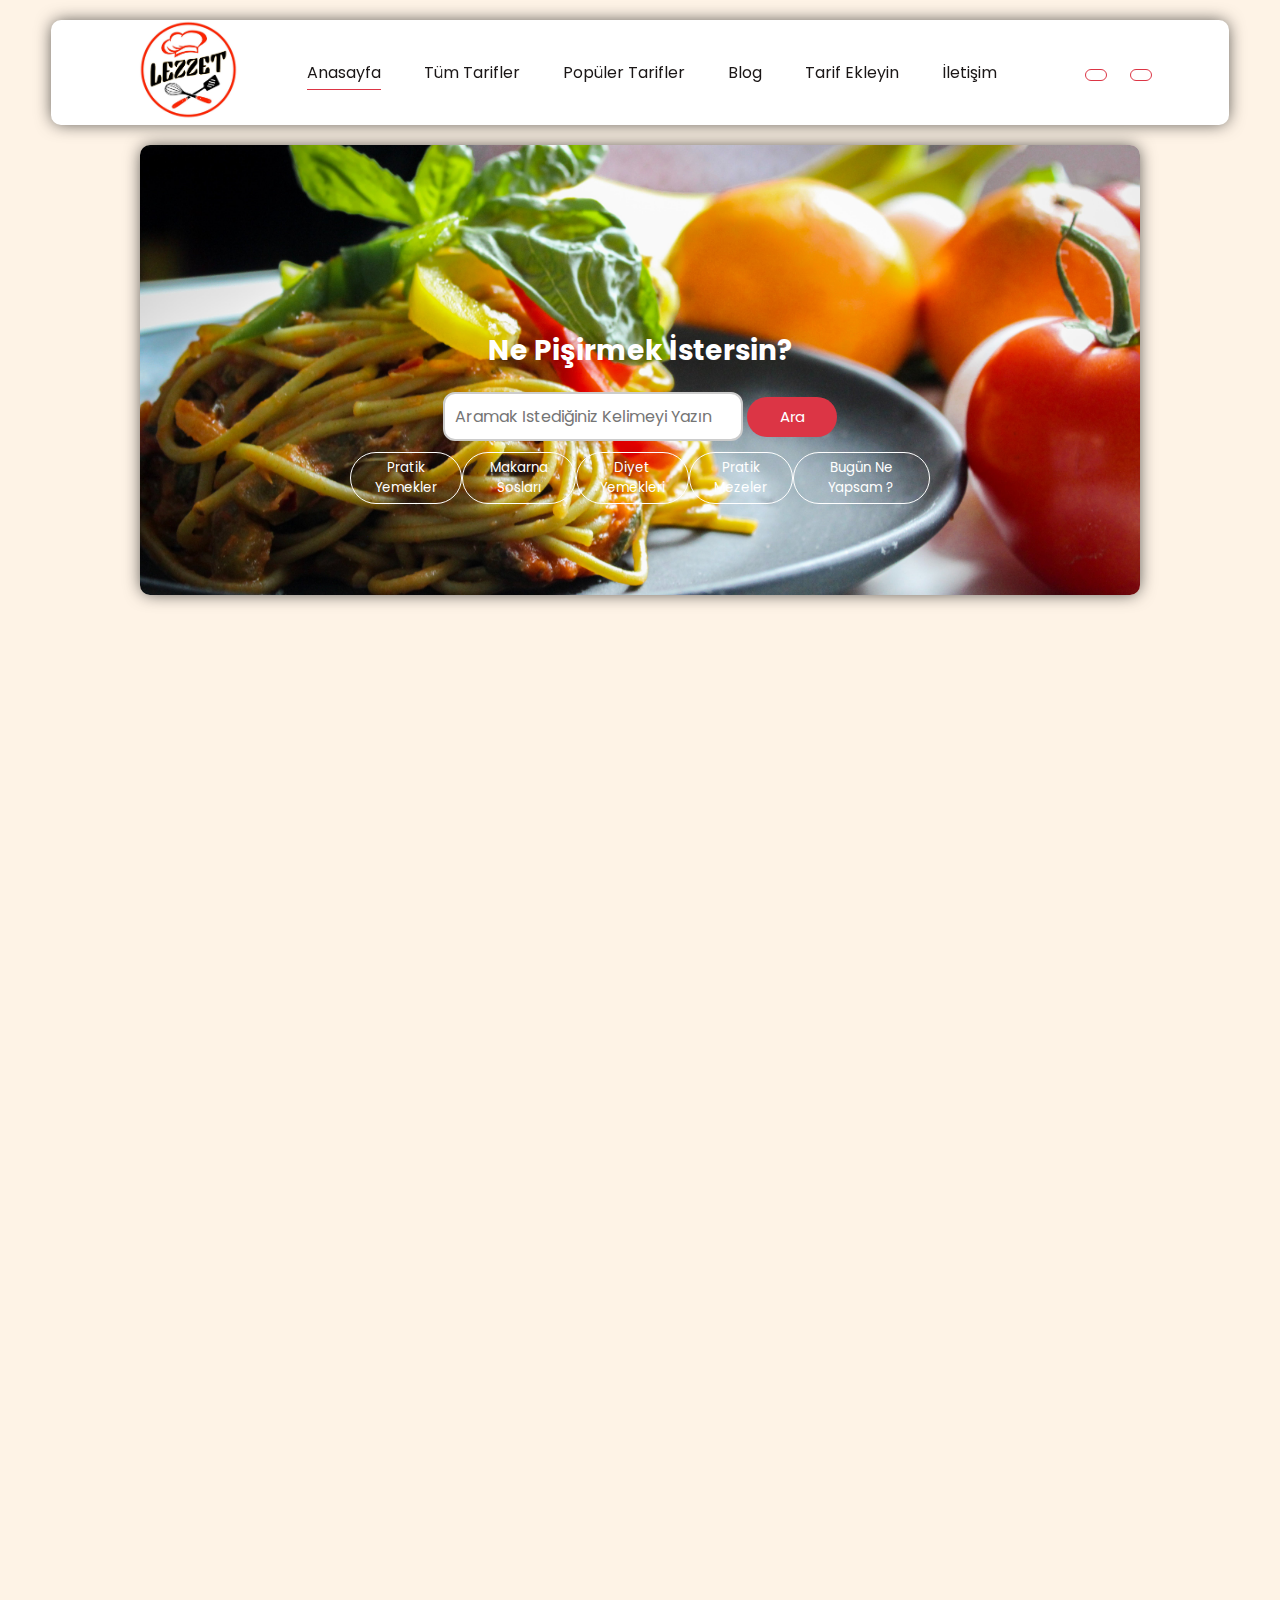
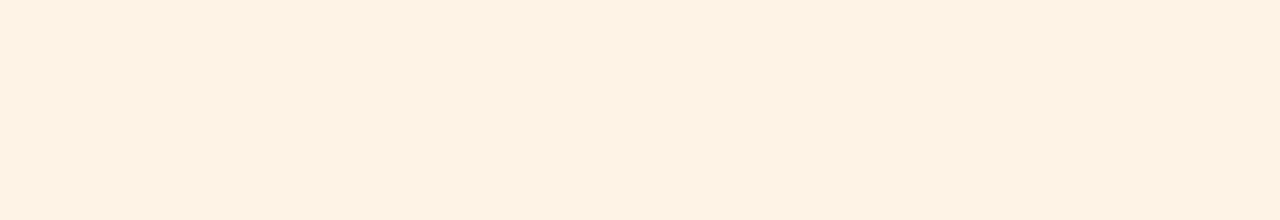
==== index.html @ feac5b28 "first commit" ====
<!DOCTYPE html>
<html lang="en">
<head>
    <meta charset="UTF-8">
    <meta name="viewport" content="width=device-width, initial-scale=1.0">
    <link rel="stylesheet" href="https://cdnjs.cloudflare.com/ajax/libs/font-awesome/6.5.1/css/all.min.css" integrity="sha512-DTOQO9RWCH3ppGqcWaEA1BIZOC6xxalwEsw9c2QQeAIftl+Vegovlnee1c9QX4TctnWMn13TZye+giMm8e2LwA==" crossorigin="anonymous" referrerpolicy="no-referrer" />
    <title>Lezzetdünyası</title>
    <link rel="stylesheet" href="styles/style.css">
</head>
<body>
<section>

    
   <!-- header start--> 
<header class="header">
    <div class="buttons">
        <button>
            <i class="fa-solid fa-list"></i>
        </button>
    </div>
    <a href="#" class="logo"> 
        <img src="image/channels4_profile.jpg" alt="">
    </a>
    <nav class="navbar">
        <a href="#" class="active" onclick="window.location.href='index.html'">Anasayfa</a>
        <a href="#" onclick="window.location.href='tarifler.php'" >Tüm tarifler</a>
        <a href="#" onclick="window.location.href='tarifler.php'">Popüler tarifler</a>
        <a href="#">Blog</a>
        <a href="#" onclick="window.location.href='yenitarif.php'">Tarif ekleyin</a>
        <a href="#">İletişim</a>
    </nav>
    <div class="buttons">
        <button class="büyütec">
            <i class="fa-solid fa-magnifying-glass"></i>
        </button>
        <button  onclick="GirişSayfasınaGötür()" >
            <i class="fa-regular fa-user"> </i>
            
        </button>
    </div>
    <script>
        function GirişSayfasınaGötür() {
          window.location.href = 'kayit.php'; 
        }
      </script>
</header>
    <!-- header end-->

    <!-- home start-->
    <section class="home">
        <div class="anasayfa_cerceve">
            
            <div class="cerceve_icerik">
                <div class="arama_kısmı">
                    <h1>Ne pişirmek İstersin?</h1>
                    <div class="arama_kutusu">
                        <input type="text" class="text_kutusu" placeholder="Aramak istediğiniz kelimeyi yazın">
                        <button type="button" class="ara-buton">Ara</button>
                    </div>
                    <div class="fast_tip">
                        <button type="button">Pratik yemekler</button>
                        <button type="button">Makarna sosları</button>
                        <button type="button">Diyet yemekleri</button>
                        <button type="button">Pratik mezeler</button>
                        <button type="button">Bugün ne yapsam ?</button>
                    </div>
                    
                </div>
                
            </div>
        </div>
        
    </section>
    
    <!-- home end-->
    
    
</section>    
</body>
</html>
---- styles/style.css ----
@import url('https://fonts.googleapis.com/css2?family=Poppins:wght@100;300;400;500;600&display=swap');

:root{
    --main--color: #dc3545;
    --black-color: #1a1616;
    --border: 0.1rem solid rgba(255,255,255,0.3);
}


*{
    font-family: 'Poppins', sans-serif;
    margin: 0;
    padding: 0;
    box-sizing: border-box;
    text-decoration: none;
    border: none;
    outline: none;
    text-transform: capitalize;
    transition: 0.2s ease;
}


html{
    font-size: 62.5%;
    overflow-x: hidden;
    scroll-padding-top: 9rem;
    scroll-behavior: smooth;
}

body{
    background-color: #fef3e6;
    height: 200vh;
    
}



/* header start */

.header .logo img {
    
    height: 10rem;
    margin-left: -8rem;
    
}
.header{
    background-color: rgb(255, 255, 255);
    display: flex;
    align-items: center;
    justify-content: space-between;
    padding: 0 6%;
    margin: 2rem 4%;
    border-radius: 10px;
    box-shadow: 0px 0px 17px -2px rgba(0 , 0 , 0 , 0.75);
    position: sticky;
    top: 0;
    z-index: 1000;
}

.header .navbar a{
    margin: 0 2rem;
    font-size: 1.6rem;
    color: var(--black-color);
    border-bottom: 0.1rem solid transparent;

}
.header .navbar .active,
.header .navbar a:hover{
    border-color: var(--main--color);
    padding-bottom: 0.5rem;
}

.header .buttons button{
    background-color:transparent;
    margin-left: 2rem;
    font-size: 2rem;
    cursor: pointer;
    color: #dc3545;
    
}



.fa-solid.fa-list{
    margin-left: -11rem;
}


/* header end */

.anasayfa_cerceve{
    display: block;
    width: 1000px;
    height: 450px;
    background-color: white;
    align-items: center;
    margin: 0 auto;
    text-align: center;
    padding: 20rem;
    border: 1px none ;
    border-radius: 10px;
    box-shadow: 0px 0px 17px -2px rgba(0 , 0 , 0 , 0.75);
    position: sticky;
    font-size: 15px;
   background: url('../image/anasayfa1.jpg') center center/cover;
     
}

.cerceve_icerik{
    position: relative;
    bottom: 35px;
    right: 0%;
}

.arama_kutusu{
    width: 100%;
    height: 5rem;
    background-color: transparent;
   
}

.arama_kutusu button{
    
    width: 15%;
    height: 4rem;
    background-color: #dc3545;
    font-size: 1.5rem;
    border-radius: 2rem;
    border: none;
    color: #ffffff;
    
}

.arama_kutusu .text_kutusu{
    
    width: 300px; 
            padding: 10px;
            font-size: 16px;
            border: 2px solid #ccc ;
            border-radius: 12px;
}
.arama_kısmı h1{
    position:relative;
    padding: 2rem;
    color: #ffffff;
    font-size: 28px;
}

.fast_tip {
    display: flex;
    justify-content: space-between;
    background-color: transparent; /* Çerçeve rengi beyaz */
    padding: 10px;
    
    
    
}

button {
    background-color: transparent; /* Arkaplan rengi şeffaf */
    border: 1px solid;
    padding: 5px 10px;
    cursor: pointer;
    transition: background-color 0.3s ease; /* Geçiş efekti */
    color: #ffffff;
    border-radius: 3rem;
}

button:hover {
    background-color: black; /* Mouse ile üzerine gelindiğinde arkaplan siyah */
    color: white; /* Yazı rengini beyaz yapabilirsiniz */
}
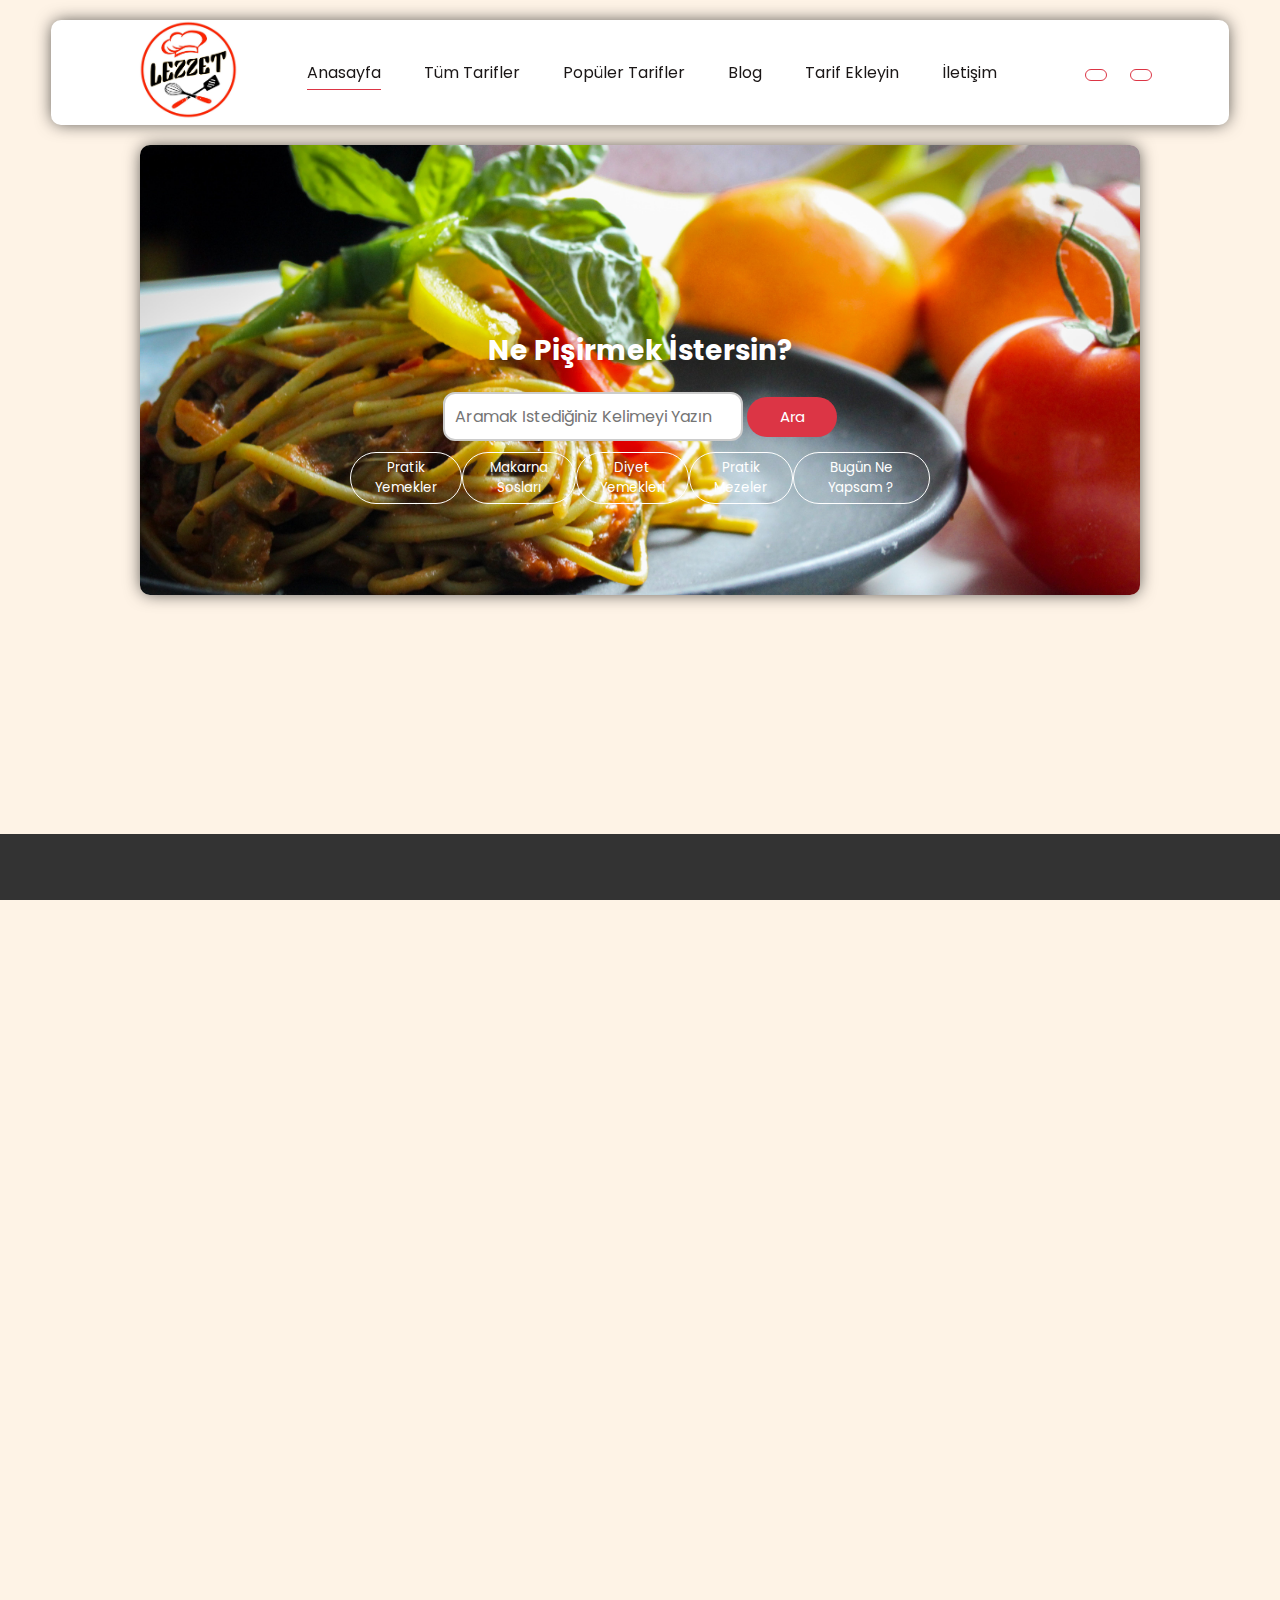
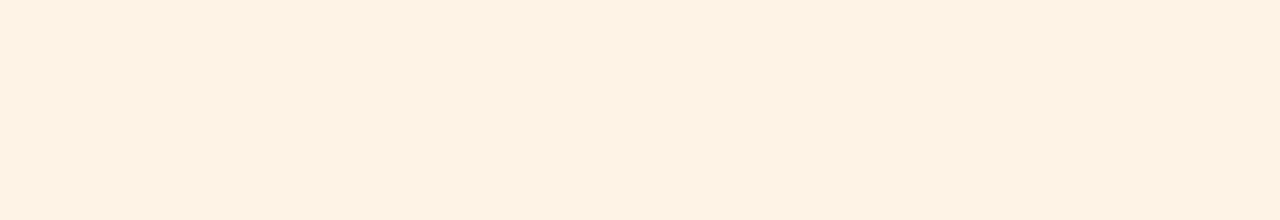
==== commit 0c493add: "lst" ====
--- a/index.html
+++ b/index.html
@@ -6,6 +6,131 @@
     <link rel="stylesheet" href="https://cdnjs.cloudflare.com/ajax/libs/font-awesome/6.5.1/css/all.min.css" integrity="sha512-DTOQO9RWCH3ppGqcWaEA1BIZOC6xxalwEsw9c2QQeAIftl+Vegovlnee1c9QX4TctnWMn13TZye+giMm8e2LwA==" crossorigin="anonymous" referrerpolicy="no-referrer" />
     <title>Lezzetdünyası</title>
     <link rel="stylesheet" href="styles/style.css">
+    <style>
+        .arama-sonuclari {
+            display: none;
+            position: absolute;
+            top: calc(50% + 400px);
+            left: 50%;
+            transform: translate(-50%, -50%);
+            background-color: white;
+            padding: 10px;
+            border: 1px solid #ddd;
+            box-shadow: 0 2px 4px rgba(0, 0, 0, 0.1);
+            max-height: 300px;
+            overflow-y: auto;
+            width: 80%;
+            max-width: 600px;
+        }
+    
+        .arama-sonuclari.active {
+            display: block;
+        }
+    
+        .tarif-sonucu {
+            border-bottom: 1px solid #ddd;
+            margin-bottom: 10px;
+            padding-bottom: 10px;
+        }
+    
+        .tarif-sonucu h3 {
+            margin: 0;
+            color: #333;
+        }
+    
+        .tarif-sonucu p {
+            margin: 0;
+            color: #666;
+        }
+        footer {
+        background-color: #333;
+        color: white;
+        text-align: center;
+        padding: 20px;
+        position: fixed;
+        bottom: 0;
+        left: 0;
+        width: 100%;
+    }
+
+    .social-icons {
+        margin-top: 10px;
+    }
+
+    .social-icons a {
+        color: white;
+        text-decoration: none;
+        margin: 0 10px;
+    }
+    </style>
+    <script>
+        document.addEventListener('DOMContentLoaded', function() {
+            var aramaKutusu = document.querySelector('.text_kutusu');
+            var araButon = document.querySelector('.ara-buton');
+            var sonuclarDiv = document.createElement('div');
+            sonuclarDiv.classList.add('arama-sonuclari');
+
+            araButon.addEventListener('click', function() {
+                var aramaKelimesi = aramaKutusu.value.trim();
+
+                if (aramaKelimesi !== '') {
+                   
+                    var xhr = new XMLHttpRequest();
+                    xhr.open('POST', 'arama.php', true);
+                    xhr.setRequestHeader('Content-Type', 'application/x-www-form-urlencoded');
+                    xhr.onload = function() {
+                        if (xhr.status === 200) {
+                            var sonuclar = JSON.parse(xhr.responseText);
+                            sonuclariGoster(sonuclar);
+                        } else {
+                            console.error('Arama hatası: ' + xhr.statusText);
+                        }
+                    };
+                    xhr.onerror = function() {
+                        console.error('Arama hatası: Sunucuya ulaşılamıyor.');
+                    };
+                    xhr.send('aramaKelimesi=' + encodeURIComponent(aramaKelimesi));
+                }
+            });
+
+            function sonuclariGoster(sonuclar) {
+    sonuclarDiv.innerHTML = ''; 
+
+                if (sonuclar.length > 0) {
+                    sonuclar.forEach(function (tarif) {
+                        var tarifDiv = document.createElement('div');
+                        tarifDiv.classList.add('tarif-sonucu');
+                        tarifDiv.innerHTML =
+                            '<h3>' + tarif.tarif_basligi + '</h3>' +
+                            '<p>' +
+                            '<strong>Hazırlanma Süresi:</strong> ' + tarif.hazirlanma_suresi + '<br>' +
+                            '<strong>Kaç Kişilik:</strong> ' + tarif.kac_kisilik + '<br>' +
+                            '<strong>Pişirme Süresi:</strong> ' + tarif.pisirme_suresi + '<br>' +
+                            '<strong>Malzemeler:</strong> ' + tarif.malzemeler + '<br>' +
+                            '<strong>Nasıl Yapılır:</strong> ' + tarif.nasilyapilir +
+                            '</p>';
+                        sonuclarDiv.appendChild(tarifDiv);
+                    });
+                } else {
+                    sonuclarDiv.innerHTML = '<p>Aradığınız kriterlere uygun tarif bulunamadı.</p>';
+                }
+
+                sonuclarDiv.classList.add('active');
+            }
+
+            
+            document.addEventListener('click', function(event) {
+                if (!event.target.closest('.arama-sonuclari') && !event.target.closest('.arama_kutusu')) {
+                    sonuclarDiv.classList.remove('active');
+                }
+            });
+
+            
+            var anaSayfa = document.querySelector('.home');
+            anaSayfa.appendChild(sonuclarDiv);
+        });
+    </script>
+        
 </head>
 <body>
 <section>
@@ -25,7 +150,7 @@
         <a href="#" class="active" onclick="window.location.href='index.html'">Anasayfa</a>
         <a href="#" onclick="window.location.href='tarifler.php'" >Tüm tarifler</a>
         <a href="#" onclick="window.location.href='tarifler.php'">Popüler tarifler</a>
-        <a href="#">Blog</a>
+        <a href="#" onclick="window.location.href='blog.php'">Blog</a>
         <a href="#" onclick="window.location.href='yenitarif.php'">Tarif ekleyin</a>
         <a href="#">İletişim</a>
     </nav>
@@ -75,6 +200,22 @@
     <!-- home end-->
     
     
-</section>    
+</section>
+
+<footer>
+    <div class="social-icons">
+        <a href="https://www.facebook.com/" target="_blank">
+            <i class="fab fa-facebook-f"></i>
+        </a>
+        <a href="https://twitter.com/_metehan_ynl_" target="_blank">
+            <i class="fab fa-twitter"></i>
+        </a>
+        <a href="https://www.instagram.com/_mete_ynl_/" target="_blank">
+            <i class="fab fa-instagram"></i>
+        </a>
+        
+    </div>
+</footer>
 </body>
-</html>+</html>
+
--- a/styles/style.css
+++ b/styles/style.css
@@ -149,7 +149,7 @@
 .fast_tip {
     display: flex;
     justify-content: space-between;
-    background-color: transparent; /* Çerçeve rengi beyaz */
+    background-color: transparent;  
     padding: 10px;
     
     
@@ -157,17 +157,17 @@
 }
 
 button {
-    background-color: transparent; /* Arkaplan rengi şeffaf */
+    background-color: transparent;  
     border: 1px solid;
     padding: 5px 10px;
     cursor: pointer;
-    transition: background-color 0.3s ease; /* Geçiş efekti */
+    transition: background-color 0.3s ease;  
     color: #ffffff;
     border-radius: 3rem;
 }
 
 button:hover {
-    background-color: black; /* Mouse ile üzerine gelindiğinde arkaplan siyah */
-    color: white; /* Yazı rengini beyaz yapabilirsiniz */
+    background-color: black;  
+    color: white;  
 }
 
